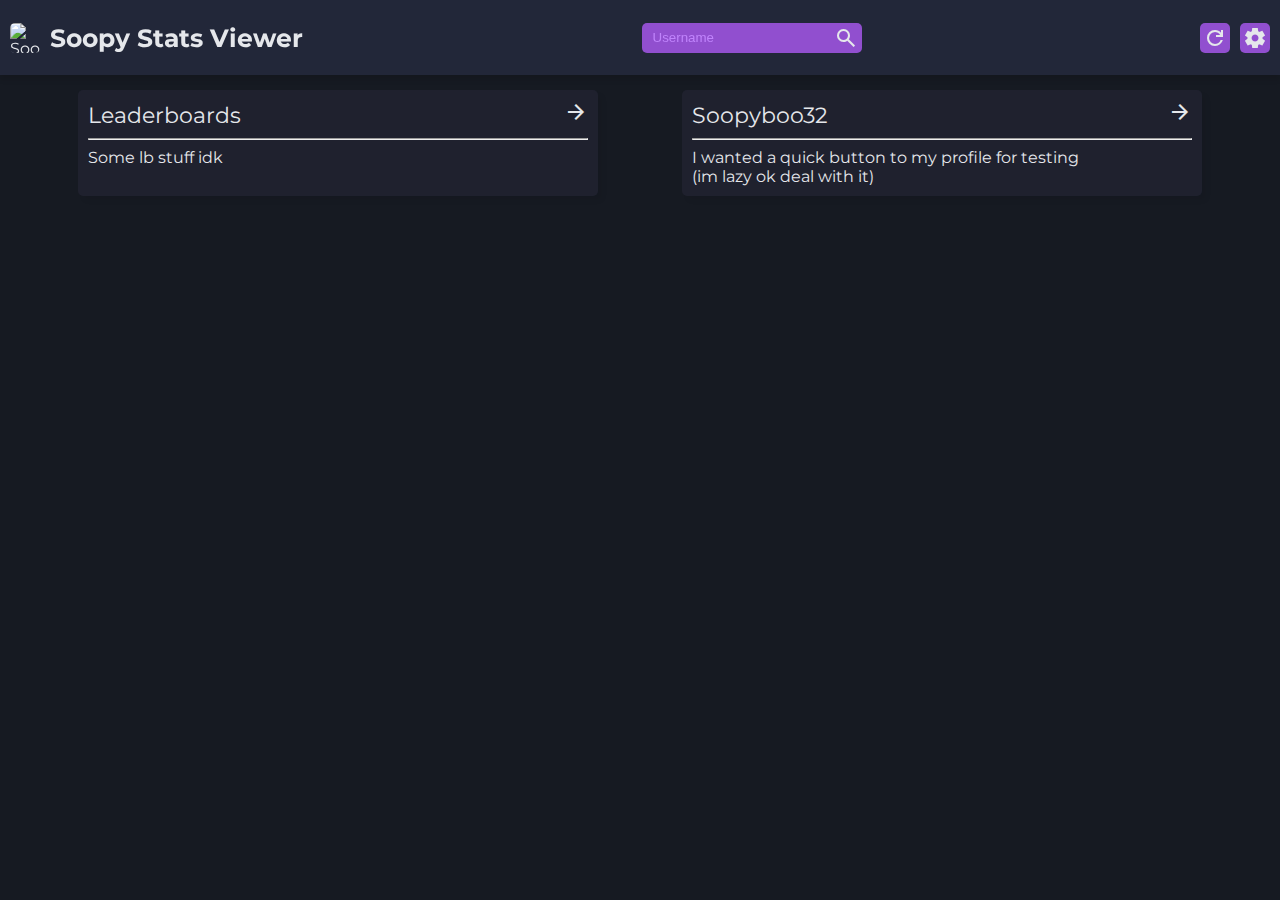
==== index.html @ 8dbe893f "meta" ====
<!DOCTYPE html>
<html lang="en">

<head>
    <meta charset="UTF-8">
    <meta http-equiv="X-UA-Compatible" content="IE=edge">
    <meta name="viewport" content="width=device-width, initial-scale=1">
    <title id="title">Soopy Stats Viewer</title>
    <link rel="stylesheet" href="https://fonts.googleapis.com/css?family=Montserrat">
    <link rel="stylesheet" href="./global.css">
    <link rel="stylesheet"
        href="https://fonts.googleapis.com/css2?family=Material+Symbols+Outlined:opsz,wght,FILL,GRAD@20..48,100..700,0..1,-50..200" />
    <style id="css"></style>
    <link rel="icon" href="https://avatars.githubusercontent.com/u/49228220?v=4">
    <meta name="mobile-web-app-capable" content="yes">
    <link rel="manifest" href="manifest.json" />
</head>

<body id="body">
    <div id="app"></div>
</body>
<script type="module" src="./index.js"></script>
<script>
    if ('serviceWorker' in navigator) {
        navigator.serviceWorker.register("/sw.js");
    }
</script>

</html>
---- global.css ----
body {
	width: 100vw;
	height: 100vh;
	margin: 0;
	overflow-x: clip;
}
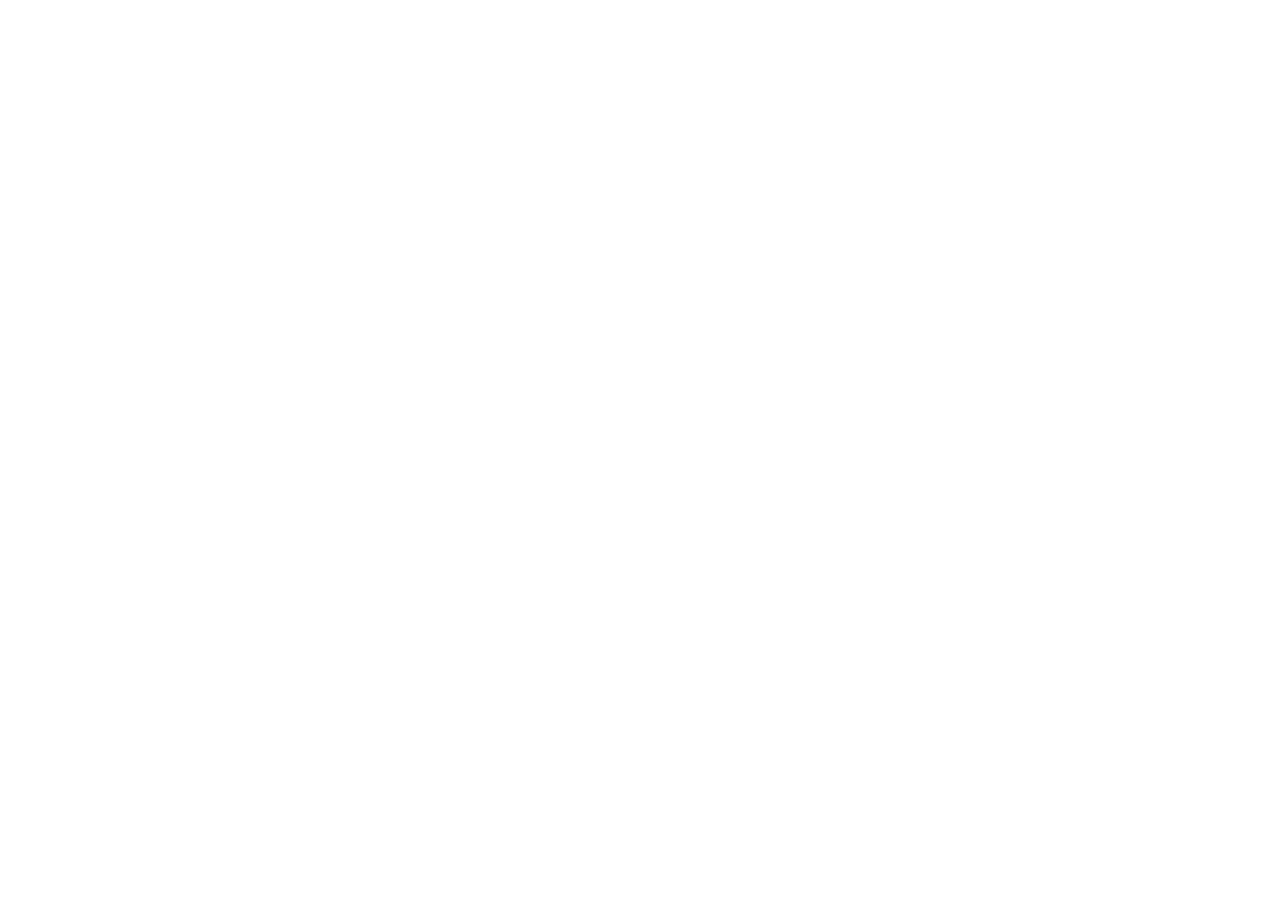
==== commit 5025cac6: "start item rendering" ====
--- a/index.html
+++ b/index.html
@@ -11,6 +11,8 @@
     <link rel="stylesheet"
         href="https://fonts.googleapis.com/css2?family=Material+Symbols+Outlined:opsz,wght,FILL,GRAD@20..48,100..700,0..1,-50..200" />
     <style id="css"></style>
+    <link rel="stylesheet"
+          href="./itemtextures/inventory.css" />
     <link rel="icon" href="https://avatars.githubusercontent.com/u/49228220?v=4">
     <meta name="mobile-web-app-capable" content="yes">
     <link rel="manifest" href="manifest.json" />
--- a/itemtextures/inventory.css
+++ b/itemtextures/inventory.css
@@ -0,0 +1 @@
+.item-icon{background-image:url(/resources/img/inventory/items.webp?v14);width:128px;height:128px;background-position:-128px 0}.icon-0{background-position:-128px 0}.icon-100_0{background-position:-1664px -2304px}.icon-101_0{background-position:0 -128px}.icon-103_0{background-position:-128px -128px}.icon-106_0{background-position:-256px 0}.icon-107_0{background-position:-256px -128px}.icon-108_0{background-position:0 -256px}.icon-109_0{background-position:-128px -256px}.icon-1_0{background-position:-256px -256px}.icon-110_0{background-position:-384px 0}.icon-111_0{background-position:-384px -128px}.icon-112_0{background-position:-384px -256px}.icon-113_0{background-position:0 -384px}.icon-114_0{background-position:-128px -384px}.icon-116_0{background-position:-256px -384px}.icon-1_1{background-position:-384px -384px}.icon-120_0{background-position:-512px 0}.icon-12_0{background-position:-512px -128px}.icon-121_0{background-position:-512px -256px}.icon-12_1{background-position:-512px -384px}.icon-122_0{background-position:0 -512px}.icon-123_0{background-position:-128px -512px}.icon-126_0{background-position:-256px -512px}.icon-126_1{background-position:-384px -512px}.icon-126_2{background-position:-512px -512px}.icon-126_3{background-position:-640px 0}.icon-126_4{background-position:-640px -128px}.icon-126_5{background-position:-640px -256px}.icon-128_0{background-position:-640px -384px}.icon-129_0{background-position:-640px -512px}.icon-1_2{background-position:0 -640px}.icon-130_0{background-position:-128px -640px}.icon-13_0{background-position:-256px -640px}.icon-131_0{background-position:-384px -640px}.icon-133_0{background-position:-512px -640px}.icon-134_0{background-position:-640px -640px}.icon-135_0{background-position:-768px 0}.icon-136_0{background-position:-768px -128px}.icon-137_0{background-position:-768px -256px}.icon-138_0{background-position:-768px -384px}.icon-139_0{background-position:-768px -512px}.icon-139_1{background-position:-768px -640px}.icon-1_3{background-position:0 -768px}.icon-14_0{background-position:-128px -768px}.icon-141_0{background-position:-256px -768px}.icon-143_0{background-position:-384px -768px}.icon-145_0{background-position:-512px -768px}.icon-145_1{background-position:-640px -768px}.icon-145_2{background-position:-768px -768px}.icon-146_0{background-position:-896px 0}.icon-147_0{background-position:-896px -128px}.icon-148_0{background-position:-896px -256px}.icon-1_4{background-position:-896px -384px}.icon-15_0{background-position:-896px -512px}.icon-151_0{background-position:-896px -640px}.icon-152_0{background-position:-896px -768px}.icon-153_0{background-position:0 -896px}.icon-154_0{background-position:-128px -896px}.icon-155_0{background-position:-256px -896px}.icon-155_1{background-position:-384px -896px}.icon-155_2{background-position:-512px -896px}.icon-156_0{background-position:-640px -896px}.icon-157_0{background-position:-768px -896px}.icon-158_0{background-position:-896px -896px}.icon-159_0{background-position:-1024px 0}.icon-159_10{background-position:-1024px -128px}.icon-159_11{background-position:-1024px -256px}.icon-159_12{background-position:-1024px -384px}.icon-159_13{background-position:-1024px -512px}.icon-159_14{background-position:-1024px -640px}.icon-159_15{background-position:-1024px -768px}.icon-159_1{background-position:-1024px -896px}.icon-159_2{background-position:0 -1024px}.icon-159_3{background-position:-128px -1024px}.icon-159_4{background-position:-256px -1024px}.icon-159_5{background-position:-384px -1024px}.icon-159_6{background-position:-512px -1024px}.icon-159_7{background-position:-640px -1024px}.icon-159_8{background-position:-768px -1024px}.icon-159_9{background-position:-896px -1024px}.icon-1_5{background-position:-1024px -1024px}.icon-160_0{background-position:-1152px 0}.icon-160_10{background-position:-1152px -128px}.icon-160_11{background-position:-1152px -256px}.icon-160_12{background-position:-1152px -384px}.icon-160_13{background-position:-1152px -512px}.icon-160_14{background-position:-1152px -640px}.icon-160_15{background-position:-1152px -768px}.icon-160_1{background-position:-1152px -896px}.icon-160_2{background-position:-1152px -1024px}.icon-160_3{background-position:0 -1152px}.icon-160_4{background-position:-128px -1152px}.icon-160_5{background-position:-256px -1152px}.icon-160_6{background-position:-384px -1152px}.icon-160_7{background-position:-512px -1152px}.icon-160_8{background-position:-640px -1152px}.icon-160_9{background-position:-768px -1152px}.icon-16_0{background-position:-896px -1152px}.icon-161_0{background-position:-1024px -1152px}.icon-161_1{background-position:-1152px -1152px}.icon-162_0{background-position:-1280px 0}.icon-162_1{background-position:-1280px -128px}.icon-163_0{background-position:-1280px -256px}.icon-164_0{background-position:-1280px -384px}.icon-165_0{background-position:-1280px -512px}.icon-166_0{background-position:-1280px -640px}.icon-167_0{background-position:-1280px -768px}.icon-168_0{background-position:-1280px -896px}.icon-168_1{background-position:-1280px -1024px}.icon-168_2{background-position:-1280px -1152px}.icon-169_0{background-position:0 -1280px}.icon-1_6{background-position:-128px -1280px}.icon-170_0{background-position:-256px -1280px}.icon-17_0{background-position:-384px -1280px}.icon-171_0{background-position:-512px -1280px}.icon-171_10{background-position:-640px -1280px}.icon-171_11{background-position:-768px -1280px}.icon-171_12{background-position:-896px -1280px}.icon-171_13{background-position:-1024px -1280px}.icon-171_14{background-position:-1152px -1280px}.icon-171_15{background-position:-1280px -1280px}.icon-171_1{background-position:-1408px 0}.icon-171_2{background-position:-1408px -128px}.icon-171_3{background-position:-1408px -256px}.icon-171_4{background-position:-1408px -384px}.icon-171_5{background-position:-1408px -512px}.icon-171_6{background-position:-1408px -640px}.icon-171_7{background-position:-1408px -768px}.icon-171_8{background-position:-1408px -896px}.icon-171_9{background-position:-1408px -1024px}.icon-17_1{background-position:-1408px -1152px}.icon-172_0{background-position:-1408px -1280px}.icon-17_2{background-position:0 -1408px}.icon-173_0{background-position:-128px -1408px}.icon-17_3{background-position:-256px -1408px}.icon-174_0{background-position:-384px -1408px}.icon-175_0{background-position:-512px -1408px}.icon-175_1{background-position:-640px -1408px}.icon-175_2{background-position:-768px -1408px}.icon-175_3{background-position:-896px -1408px}.icon-175_4{background-position:-1024px -1408px}.icon-175_5{background-position:-1152px -1408px}.icon-179_0{background-position:-1280px -1408px}.icon-179_1{background-position:-1408px -1408px}.icon-179_2{background-position:-1536px 0}.icon-180_0{background-position:-1536px -128px}.icon-18_0{background-position:-1536px -256px}.icon-18_1{background-position:-1536px -384px}.icon-182_0{background-position:-1536px -512px}.icon-18_2{background-position:-1536px -640px}.icon-183_0{background-position:-1536px -768px}.icon-18_3{background-position:-1536px -896px}.icon-184_0{background-position:-1536px -1024px}.icon-185_0{background-position:-1536px -1152px}.icon-186_0{background-position:-1536px -1280px}.icon-187_0{background-position:-1536px -1408px}.icon-188_0{background-position:0 -1536px}.icon-189_0{background-position:-128px -1536px}.icon-190_0{background-position:-256px -1536px}.icon-19_0{background-position:-384px -1536px}.icon-191_0{background-position:-512px -1536px}.icon-19_1{background-position:-640px -1536px}.icon-192_0{background-position:-768px -1536px}.icon-198_0{background-position:-896px -1536px}.icon-199_0{background-position:-1024px -1536px}.icon-200_0{background-position:-1152px -1536px}.icon-20_0{background-position:-1280px -1536px}.icon-201_0{background-position:-1408px -1536px}.icon-202_0{background-position:-1536px -1536px}.icon-203_0{background-position:-1664px 0}.icon-205_0{background-position:-1664px -128px}.icon-206_0{background-position:-1664px -256px}.icon-2_0{background-position:-1664px -384px}.icon-21_0{background-position:-1664px -512px}.icon-213_0{background-position:-1664px -640px}.icon-214_0{background-position:-1664px -768px}.icon-215_0{background-position:-1664px -896px}.icon-216_0{background-position:-1664px -1024px}.icon-218_0{background-position:-1664px -1152px}.icon-219_0{background-position:-1664px -1280px}.icon-220_0{background-position:-1664px -1408px}.icon-22_0{background-position:-1664px -1536px}.icon-221_0{background-position:0 -1664px}.icon-222_0{background-position:-128px -1664px}.icon-223_0{background-position:-256px -1664px}.icon-224_0{background-position:-384px -1664px}.icon-225_0{background-position:-512px -1664px}.icon-2256_0{background-position:-640px -1664px}.icon-2257_0{background-position:-768px -1664px}.icon-2258_0{background-position:-896px -1664px}.icon-2259_0{background-position:-1024px -1664px}.icon-2260_0{background-position:-1152px -1664px}.icon-226_0{background-position:-1280px -1664px}.icon-2261_0{background-position:-1408px -1664px}.icon-2262_0{background-position:-1536px -1664px}.icon-2263_0{background-position:-1664px -1664px}.icon-2264_0{background-position:-1792px 0}.icon-2265_0{background-position:-1792px -128px}.icon-2266_0{background-position:-1792px -256px}.icon-2267_0{background-position:-1792px -384px}.icon-227_0{background-position:-1792px -512px}.icon-228_0{background-position:-1792px -640px}.icon-229_0{background-position:-1792px -768px}.icon-230_0{background-position:-1792px -896px}.icon-23_0{background-position:-1792px -1024px}.icon-231_0{background-position:-1792px -1152px}.icon-232_0{background-position:-1792px -1280px}.icon-233_0{background-position:-1792px -1408px}.icon-234_0{background-position:-1792px -1536px}.icon-235_0{background-position:-1792px -1664px}.icon-236_0{background-position:0 -1792px}.icon-237_0{background-position:-128px -1792px}.icon-238_0{background-position:-256px -1792px}.icon-239_0{background-position:-384px -1792px}.icon-240_0{background-position:-512px -1792px}.icon-24_0{background-position:-640px -1792px}.icon-241_0{background-position:-768px -1792px}.icon-24_1{background-position:-896px -1792px}.icon-242_0{background-position:-1024px -1792px}.icon-24_2{background-position:-1152px -1792px}.icon-243_0{background-position:-1280px -1792px}.icon-244_0{background-position:-1408px -1792px}.icon-245_0{background-position:-1536px -1792px}.icon-246_0{background-position:-1664px -1792px}.icon-247_0{background-position:-1792px -1792px}.icon-248_0{background-position:-1920px 0}.icon-249_0{background-position:-1920px -128px}.icon-250_0{background-position:-1920px -256px}.icon-25_0{background-position:-1920px -384px}.icon-251_0{background-position:-1920px -512px}.icon-251_10{background-position:-1920px -640px}.icon-251_11{background-position:-1920px -768px}.icon-251_12{background-position:-1920px -896px}.icon-251_13{background-position:-1920px -1024px}.icon-251_14{background-position:-1920px -1152px}.icon-251_15{background-position:-1920px -1280px}.icon-251_1{background-position:-1920px -1408px}.icon-251_2{background-position:-1920px -1536px}.icon-251_3{background-position:-1920px -1664px}.icon-251_4{background-position:-1920px -1792px}.icon-251_5{background-position:0 -1920px}.icon-251_6{background-position:-128px -1920px}.icon-251_7{background-position:-256px -1920px}.icon-251_8{background-position:-384px -1920px}.icon-251_9{background-position:-512px -1920px}.icon-252_0{background-position:-640px -1920px}.icon-252_10{background-position:-768px -1920px}.icon-252_11{background-position:-896px -1920px}.icon-252_12{background-position:-1024px -1920px}.icon-252_13{background-position:-1152px -1920px}.icon-252_14{background-position:-1280px -1920px}.icon-252_15{background-position:-1408px -1920px}.icon-252_1{background-position:-1536px -1920px}.icon-252_2{background-position:-1664px -1920px}.icon-252_3{background-position:-1792px -1920px}.icon-252_4{background-position:-1920px -1920px}.icon-252_5{background-position:-2048px 0}.icon-252_6{background-position:-2048px -128px}.icon-252_7{background-position:-2048px -256px}.icon-252_8{background-position:-2048px -384px}.icon-252_9{background-position:-2048px -512px}.icon-256_0{background-position:-2048px -640px}.icon-257_0{background-position:-2048px -768px}.icon-258_0{background-position:-2048px -896px}.icon-259_0{background-position:-2048px -1024px}.icon-260_0{background-position:-2048px -1152px}.icon-261_0{background-position:-2048px -1280px}.icon-262_0{background-position:-2048px -1408px}.icon-263_0{background-position:-2048px -1536px}.icon-263_1{background-position:-2048px -1664px}.icon-264_0{background-position:-2048px -1792px}.icon-265_0{background-position:-2048px -1920px}.icon-266_0{background-position:0 -2048px}.icon-267_0{background-position:-128px -2048px}.icon-268_0{background-position:-256px -2048px}.icon-269_0{background-position:-384px -2048px}.icon-270_0{background-position:-512px -2048px}.icon-27_0{background-position:-640px -2048px}.icon-271_0{background-position:-768px -2048px}.icon-272_0{background-position:-896px -2048px}.icon-273_0{background-position:-1024px -2048px}.icon-274_0{background-position:-1152px -2048px}.icon-275_0{background-position:-1280px -2048px}.icon-276_0{background-position:-1408px -2048px}.icon-277_0{background-position:-1536px -2048px}.icon-278_0{background-position:-1664px -2048px}.icon-279_0{background-position:-1792px -2048px}.icon-280_0{background-position:-1920px -2048px}.icon-28_0{background-position:-2048px -2048px}.icon-281_0{background-position:-2176px 0}.icon-282_0{background-position:-2176px -128px}.icon-283_0{background-position:-2176px -256px}.icon-284_0{background-position:-2176px -384px}.icon-285_0{background-position:-2176px -512px}.icon-286_0{background-position:-2176px -640px}.icon-287_0{background-position:-2176px -768px}.icon-288_0{background-position:-2176px -896px}.icon-289_0{background-position:-2176px -1024px}.icon-290_0{background-position:-2176px -1152px}.icon-29_0{background-position:-2176px -1280px}.icon-291_0{background-position:-2176px -1408px}.icon-292_0{background-position:-2176px -1536px}.icon-293_0{background-position:-2176px -1664px}.icon-294_0{background-position:-2176px -1792px}.icon-295_0{background-position:-2176px -1920px}.icon-296_0_2{background-position:-2176px -2048px}.icon-296_0{background-position:0 -2176px}.icon-297_0{background-position:-128px -2176px}.icon-298_0{background-position:-256px -2176px}.icon-299_0{background-position:-384px -2176px}.icon-300_0{background-position:-512px -2176px}.icon-30_0{background-position:-640px -2176px}.icon-301_0{background-position:-768px -2176px}.icon-302_0{background-position:-896px -2176px}.icon-303_0{background-position:-1024px -2176px}.icon-304_0{background-position:-1152px -2176px}.icon-305_0{background-position:-1280px -2176px}.icon-306_0{background-position:-1408px -2176px}.icon-307_0{background-position:-1536px -2176px}.icon-308_0{background-position:-1664px -2176px}.icon-309_0{background-position:-1792px -2176px}.icon-3_0{background-position:-1920px -2176px}.icon-310_0{background-position:-2048px -2176px}.icon-311_0{background-position:-2176px -2176px}.icon-31_1{background-position:-2304px 0}.icon-312_0{background-position:-2304px -128px}.icon-31_2{background-position:-2304px -256px}.icon-313_0{background-position:-2304px -384px}.icon-314_0{background-position:-2304px -512px}.icon-315_0{background-position:-2304px -640px}.icon-316_0{background-position:-2304px -768px}.icon-317_0{background-position:-2304px -896px}.icon-318_0{background-position:-2304px -1024px}.icon-319_0{background-position:-2304px -1152px}.icon-3_1{background-position:-2304px -1280px}.icon-320_0{background-position:-2304px -1408px}.icon-32_0{background-position:-2304px -1536px}.icon-321_0{background-position:-2304px -1664px}.icon-322_0{background-position:-2304px -1792px}.icon-322_1{background-position:-2304px -1920px}.icon-323_0{background-position:-2304px -2048px}.icon-324_0{background-position:-2304px -2176px}.icon-325_0{background-position:0 -2304px}.icon-326_0{background-position:-128px -2304px}.icon-327_0{background-position:-256px -2304px}.icon-328_0{background-position:-384px -2304px}.icon-329_0{background-position:-512px -2304px}.icon-3_2{background-position:-640px -2304px}.icon-330_0{background-position:-768px -2304px}.icon-33_0{background-position:-896px -2304px}.icon-331_0{background-position:-1024px -2304px}.icon-332_0{background-position:-1152px -2304px}.icon-333_0{background-position:-1280px -2304px}.icon-334_0{background-position:-1408px -2304px}.icon-335_0{background-position:-1536px -2304px}.icon-336_0{background-position:0 0}.icon-337_0{background-position:-1792px -2304px}.icon-338_0{background-position:-1920px -2304px}.icon-339_0{background-position:-2048px -2304px}.icon-340_0{background-position:-2176px -2304px}.icon-341_0{background-position:-2304px -2304px}.icon-342_0{background-position:-2432px 0}.icon-343_0{background-position:-2432px -128px}.icon-344_0{background-position:-2432px -256px}.icon-345_0{background-position:-2432px -384px}.icon-346_0{background-position:-2432px -512px}.icon-347_0{background-position:-2432px -640px}.icon-348_0{background-position:-2432px -768px}.icon-349_0{background-position:-2432px -896px}.icon-349_1{background-position:-2432px -1024px}.icon-349_2{background-position:-2432px -1152px}.icon-349_3{background-position:-2432px -1280px}.icon-350_0{background-position:-2432px -1408px}.icon-350_1{background-position:-2432px -1536px}.icon-35_0{background-position:-2432px -1664px}.icon-35_10{background-position:-2432px -1792px}.icon-351_0{background-position:-2432px -1920px}.icon-351_10{background-position:-2432px -2048px}.icon-351_11{background-position:-2432px -2176px}.icon-351_12{background-position:-2432px -2304px}.icon-351_13{background-position:0 -2432px}.icon-351_14{background-position:-128px -2432px}.icon-351_15{background-position:-256px -2432px}.icon-35_11{background-position:-384px -2432px}.icon-351_1{background-position:-512px -2432px}.icon-35_12{background-position:-640px -2432px}.icon-351_2{background-position:-768px -2432px}.icon-35_13{background-position:-896px -2432px}.icon-351_3{background-position:-1024px -2432px}.icon-35_14{background-position:-1152px -2432px}.icon-351_4{background-position:-1280px -2432px}.icon-35_15{background-position:-1408px -2432px}.icon-351_5{background-position:-1536px -2432px}.icon-351_6{background-position:-1664px -2432px}.icon-351_7{background-position:-1792px -2432px}.icon-351_8{background-position:-1920px -2432px}.icon-351_9{background-position:-2048px -2432px}.icon-35_1{background-position:-2176px -2432px}.icon-352_0{background-position:-2304px -2432px}.icon-35_2{background-position:-2432px -2432px}.icon-353_0{background-position:-2560px 0}.icon-35_3{background-position:-2560px -128px}.icon-354_0{background-position:-2560px -256px}.icon-35_4{background-position:-2560px -384px}.icon-355_0{background-position:-2560px -512px}.icon-355_10{background-position:-2560px -640px}.icon-355_11{background-position:-2560px -768px}.icon-355_12{background-position:-2560px -896px}.icon-355_13{background-position:-2560px -1024px}.icon-355_14{background-position:-2560px -1152px}.icon-355_15{background-position:-2560px -1280px}.icon-355_1{background-position:-2560px -1408px}.icon-355_2{background-position:-2560px -1536px}.icon-355_3{background-position:-2560px -1664px}.icon-355_4{background-position:-2560px -1792px}.icon-355_5{background-position:-2560px -1920px}.icon-355_6{background-position:-2560px -2048px}.icon-355_7{background-position:-2560px -2176px}.icon-355_8{background-position:-2560px -2304px}.icon-355_9{background-position:-2560px -2432px}.icon-35_5{background-position:0 -2560px}.icon-356_0{background-position:-128px -2560px}.icon-35_6{background-position:-256px -2560px}.icon-357_0{background-position:-384px -2560px}.icon-35_7{background-position:-512px -2560px}.icon-35_8{background-position:-640px -2560px}.icon-359_0{background-position:-768px -2560px}.icon-35_9{background-position:-896px -2560px}.icon-360_0{background-position:-1024px -2560px}.icon-361_0{background-position:-1152px -2560px}.icon-362_0{background-position:-1280px -2560px}.icon-363_0{background-position:-1408px -2560px}.icon-364_0{background-position:-1536px -2560px}.icon-365_0{background-position:-1664px -2560px}.icon-366_0{background-position:-1792px -2560px}.icon-367_0{background-position:-1920px -2560px}.icon-368_0{background-position:-2048px -2560px}.icon-369_0{background-position:-2176px -2560px}.icon-370_0{background-position:-2304px -2560px}.icon-37_0{background-position:-2432px -2560px}.icon-371_0{background-position:-2560px -2560px}.icon-372_0{background-position:-2688px 0}.icon-373_0{background-position:-2688px -128px}.icon-373_10{background-position:-2688px -256px}.icon-373_11{background-position:-2688px -384px}.icon-373_12{background-position:-2688px -512px}.icon-373_13{background-position:-2688px -640px}.icon-373_14{background-position:-2688px -768px}.icon-373_15{background-position:-2688px -896px}.icon-373_16384{background-position:-2688px -1024px}.icon-373_16385{background-position:-2688px -1152px}.icon-373_16386{background-position:-2688px -1280px}.icon-373_16387{background-position:-2688px -1408px}.icon-373_16388{background-position:-2688px -1536px}.icon-373_16389{background-position:-2688px -1664px}.icon-373_16390{background-position:-2688px -1792px}.icon-373_16391{background-position:-2688px -1920px}.icon-373_16392{background-position:-2688px -2048px}.icon-373_16393{background-position:-2688px -2176px}.icon-373_16394{background-position:-2688px -2304px}.icon-373_16395{background-position:-2688px -2432px}.icon-373_16396{background-position:-2688px -2560px}.icon-373_16397{background-position:0 -2688px}.icon-373_16398{background-position:-128px -2688px}.icon-373_16399{background-position:-256px -2688px}.icon-373_16400{background-position:-384px -2688px}.icon-373_16401{background-position:-512px -2688px}.icon-373_16{background-position:-640px -2688px}.icon-373_17{background-position:-768px -2688px}.icon-373_1{background-position:-896px -2688px}.icon-373_2{background-position:-1024px -2688px}.icon-373_3{background-position:-1152px -2688px}.icon-373_4{background-position:-1280px -2688px}.icon-373_5{background-position:-1408px -2688px}.icon-373_6{background-position:-1536px -2688px}.icon-373_7{background-position:-1664px -2688px}.icon-373_8{background-position:-1792px -2688px}.icon-373_9{background-position:-1920px -2688px}.icon-374_0{background-position:-2048px -2688px}.icon-375_0{background-position:-2176px -2688px}.icon-376_0{background-position:-2304px -2688px}.icon-377_0{background-position:-2432px -2688px}.icon-378_0{background-position:-2560px -2688px}.icon-379_0{background-position:-2688px -2688px}.icon-380_0{background-position:-2816px 0}.icon-38_0{background-position:-2816px -128px}.icon-381_0{background-position:-2816px -256px}.icon-38_1{background-position:-2816px -384px}.icon-382_0{background-position:-2816px -512px}.icon-38_2{background-position:-2816px -640px}.icon-383_61{background-position:-2816px -768px}.icon-383_34{background-position:-2816px -896px}.icon-383_56,.icon-383_0{background-position:-2816px -1024px}.icon-383_68{background-position:-2816px -1152px}.icon-383_100{background-position:-2816px -1280px}.icon-383_23{background-position:-2816px -1408px}.icon-383_103{background-position:-2816px -1536px}.icon-383_62{background-position:-2816px -1664px}.icon-383_96{background-position:-2816px -1792px}.icon-383_32{background-position:-2816px -1920px}.icon-383_51{background-position:-2816px -2048px}.icon-383_60{background-position:-2816px -2176px}.icon-383_69{background-position:-2816px -2304px}.icon-383_91{background-position:-2816px -2432px}.icon-383_101{background-position:-2816px -2560px}.icon-383_102{background-position:-2816px -2688px}.icon-383_90{background-position:0 -2816px}.icon-383_105{background-position:-128px -2816px}.icon-383_98{background-position:-256px -2816px}.icon-383_66{background-position:-384px -2816px}.icon-383_67{background-position:-512px -2816px}.icon-383_36{background-position:-640px -2816px}.icon-383_120{background-position:-768px -2816px}.icon-383_35{background-position:-896px -2816px}.icon-383_6{background-position:-1024px -2816px}.icon-383_94{background-position:-1152px -2816px}.icon-383_52{background-position:-1280px -2816px}.icon-383_55{background-position:-1408px -2816px}.icon-383_28{background-position:-1536px -2816px}.icon-383_5{background-position:-1664px -2816px}.icon-383_95{background-position:-1792px -2816px}.icon-383_58{background-position:-1920px -2816px}.icon-383_54{background-position:-2048px -2816px}.icon-383_29{background-position:-2176px -2816px}.icon-383_57{background-position:-2304px -2816px}.icon-383_27{background-position:-2432px -2816px}.icon-383_4{background-position:-2560px -2816px}.icon-383_31{background-position:-2688px -2816px}.icon-383_50{background-position:-2816px -2816px}.icon-383_92{background-position:-2944px 0}.icon-383_93{background-position:-2944px -128px}.icon-383_59{background-position:-2944px -256px}.icon-383_65{background-position:-2944px -384px}.icon-38_3{background-position:-2944px -512px}.icon-384_0{background-position:-2944px -640px}.icon-38_4{background-position:-2944px -768px}.icon-385_0{background-position:-2944px -896px}.icon-38_5{background-position:-2944px -1024px}.icon-386_0{background-position:-2944px -1152px}.icon-38_6{background-position:-2944px -1280px}.icon-387_0{background-position:-2944px -1408px}.icon-38_7{background-position:-2944px -1536px}.icon-388_0{background-position:-2944px -1664px}.icon-38_8{background-position:-2944px -1792px}.icon-389_0{background-position:-2944px -1920px}.icon-390_0{background-position:-2944px -2048px}.icon-39_0{background-position:-2944px -2176px}.icon-391_0{background-position:-2944px -2304px}.icon-392_0{background-position:-2944px -2432px}.icon-393_0{background-position:-2944px -2560px}.icon-394_0{background-position:-2944px -2688px}.icon-395_0{background-position:-2944px -2816px}.icon-396_0{background-position:0 -2944px}.icon-397_0{background-position:-128px -2944px}.icon-397_1{background-position:-256px -2944px}.icon-397_2{background-position:-384px -2944px}.icon-397_3{background-position:-512px -2944px}.icon-397_4{background-position:-640px -2944px}.icon-397_5{background-position:-768px -2944px}.icon-398_0{background-position:-896px -2944px}.icon-399_0{background-position:-1024px -2944px}.icon-400_0{background-position:-1152px -2944px}.icon-40_0{background-position:-1280px -2944px}.icon-401_0{background-position:-1408px -2944px}.icon-402_0{background-position:-1536px -2944px}.icon-403_0{background-position:-1664px -2944px}.icon-404_0{background-position:-1792px -2944px}.icon-405_0{background-position:-1920px -2944px}.icon-406_0{background-position:-2048px -2944px}.icon-407_0{background-position:-2176px -2944px}.icon-408_0{background-position:-2304px -2944px}.icon-409_0{background-position:-2432px -2944px}.icon-4_0{background-position:-2560px -2944px}.icon-410_0{background-position:-2688px -2944px}.icon-41_0{background-position:-2816px -2944px}.icon-411_0{background-position:-2944px -2944px}.icon-412_0{background-position:-3072px 0}.icon-413_0{background-position:-3072px -128px}.icon-414_0{background-position:-3072px -256px}.icon-415_0{background-position:-3072px -384px}.icon-416_0{background-position:-3072px -512px}.icon-417_0{background-position:-3072px -640px}.icon-418_0{background-position:-3072px -768px}.icon-419_0{background-position:-3072px -896px}.icon-420_0{background-position:-3072px -1024px}.icon-42_0{background-position:-3072px -1152px}.icon-421_0{background-position:-3072px -1280px}.icon-423_0{background-position:-3072px -1408px}.icon-424_0{background-position:-3072px -1536px}.icon-425_0{background-position:-3072px -1664px}.icon-425_10{background-position:-3072px -1792px}.icon-425_11{background-position:-3072px -1920px}.icon-425_12{background-position:-3072px -2048px}.icon-425_13{background-position:-3072px -2176px}.icon-425_14{background-position:-3072px -2304px}.icon-425_15{background-position:-3072px -2432px}.icon-425_1{background-position:-3072px -2560px}.icon-425_2{background-position:-3072px -2688px}.icon-425_3{background-position:-3072px -2816px}.icon-425_4{background-position:-3072px -2944px}.icon-425_5{background-position:0 -3072px}.icon-425_6{background-position:-128px -3072px}.icon-425_7{background-position:-256px -3072px}.icon-425_8{background-position:-384px -3072px}.icon-425_9{background-position:-512px -3072px}.icon-426_0{background-position:-640px -3072px}.icon-427_0{background-position:-768px -3072px}.icon-428_0{background-position:-896px -3072px}.icon-429_0{background-position:-1024px -3072px}.icon-430_0{background-position:-1152px -3072px}.icon-431_0{background-position:-1280px -3072px}.icon-432_0{background-position:-1408px -3072px}.icon-433_0{background-position:-1536px -3072px}.icon-434_0{background-position:-1664px -3072px}.icon-435_0{background-position:-1792px -3072px}.icon-436_0{background-position:-1920px -3072px}.icon-437_0{background-position:-2048px -3072px}.icon-438_0{background-position:-2176px -3072px}.icon-439_0{background-position:-2304px -3072px}.icon-44_0{background-position:-2432px -3072px}.icon-441_0{background-position:-2560px -3072px}.icon-44_1{background-position:-2688px -3072px}.icon-443_0{background-position:-2816px -3072px}.icon-44_3{background-position:-2944px -3072px}.icon-444_0{background-position:-3072px -3072px}.icon-44_4{background-position:-3200px 0}.icon-445_0{background-position:-3200px -128px}.icon-44_5{background-position:-3200px -256px}.icon-446_0{background-position:-3200px -384px}.icon-44_6{background-position:-3200px -512px}.icon-447_0{background-position:-3200px -640px}.icon-44_7{background-position:-3200px -768px}.icon-448_0{background-position:-3200px -896px}.icon-449_0{background-position:-3200px -1024px}.icon-450_0{background-position:-3200px -1152px}.icon-45_0{background-position:-3200px -1280px}.icon-452_0{background-position:-3200px -1408px}.icon-46_0{background-position:-3200px -1536px}.icon-47_0{background-position:-3200px -1664px}.icon-48_0{background-position:-3200px -1792px}.icon-49_0{background-position:-3200px -1920px}.icon-50_0{background-position:-3200px -2048px}.icon-5_0{background-position:-3200px -2176px}.icon-5_1{background-position:-3200px -2304px}.icon-5_2{background-position:-3200px -2432px}.icon-53_0{background-position:-3200px -2560px}.icon-5_3{background-position:-3200px -2688px}.icon-54_0{background-position:-3200px -2816px}.icon-5_4{background-position:-3200px -2944px}.icon-5_5{background-position:-3200px -3072px}.icon-56_0{background-position:0 -3200px}.icon-57_0{background-position:-128px -3200px}.icon-58_0{background-position:-256px -3200px}.icon-6_0{background-position:-384px -3200px}.icon-61_0{background-position:-512px -3200px}.icon-6_1{background-position:-640px -3200px}.icon-6_2{background-position:-768px -3200px}.icon-6_3{background-position:-896px -3200px}.icon-6_4{background-position:-1024px -3200px}.icon-65_0{background-position:-1152px -3200px}.icon-6_5{background-position:-1280px -3200px}.icon-66_0{background-position:-1408px -3200px}.icon-67_0{background-position:-1536px -3200px}.icon-69_0{background-position:-1664px -3200px}.icon-70_0{background-position:-1792px -3200px}.icon-7_0{background-position:-1920px -3200px}.icon-72_0{background-position:-2048px -3200px}.icon-73_0{background-position:-2176px -3200px}.icon-76_0{background-position:-2304px -3200px}.icon-77_0{background-position:-2432px -3200px}.icon-78_0{background-position:-2560px -3200px}.icon-79_0{background-position:-2688px -3200px}.icon-80_0{background-position:-2816px -3200px}.icon-81_0{background-position:-2944px -3200px}.icon-82_0{background-position:-3072px -3200px}.icon-84_0{background-position:-3200px -3200px}.icon-85_0{background-position:-3328px 0}.icon-86_0{background-position:-3328px -128px}.icon-87_0{background-position:-3328px -256px}.icon-88_0{background-position:-3328px -384px}.icon-89_0{background-position:-3328px -512px}.icon-91_0{background-position:-3328px -640px}.icon-95_0{background-position:-3328px -768px}.icon-95_10{background-position:-3328px -896px}.icon-95_11{background-position:-3328px -1024px}.icon-95_12{background-position:-3328px -1152px}.icon-95_13{background-position:-3328px -1280px}.icon-95_14{background-position:-3328px -1408px}.icon-95_15{background-position:-3328px -1536px}.icon-95_1{background-position:-3328px -1664px}.icon-95_2{background-position:-3328px -1792px}.icon-95_3{background-position:-3328px -1920px}.icon-95_4{background-position:-3328px -2048px}.icon-95_5{background-position:-3328px -2176px}.icon-95_6{background-position:-3328px -2304px}.icon-95_7{background-position:-3328px -2432px}.icon-95_8{background-position:-3328px -2560px}.icon-95_9{background-position:-3328px -2688px}.icon-96_0{background-position:-3328px -2816px}.icon-97_0{background-position:-3328px -2944px}.icon-97_1{background-position:-3328px -3072px}.icon-97_2{background-position:-3328px -3200px}.icon-97_3{background-position:0 -3328px}.icon-97_4{background-position:-128px -3328px}.icon-97_5{background-position:-256px -3328px}.icon-98_0{background-position:-384px -3328px}.icon-98_1{background-position:-512px -3328px}.icon-98_2{background-position:-640px -3328px}.icon-98_3{background-position:-768px -3328px}.icon-99_0{background-position:-896px -3328px}
